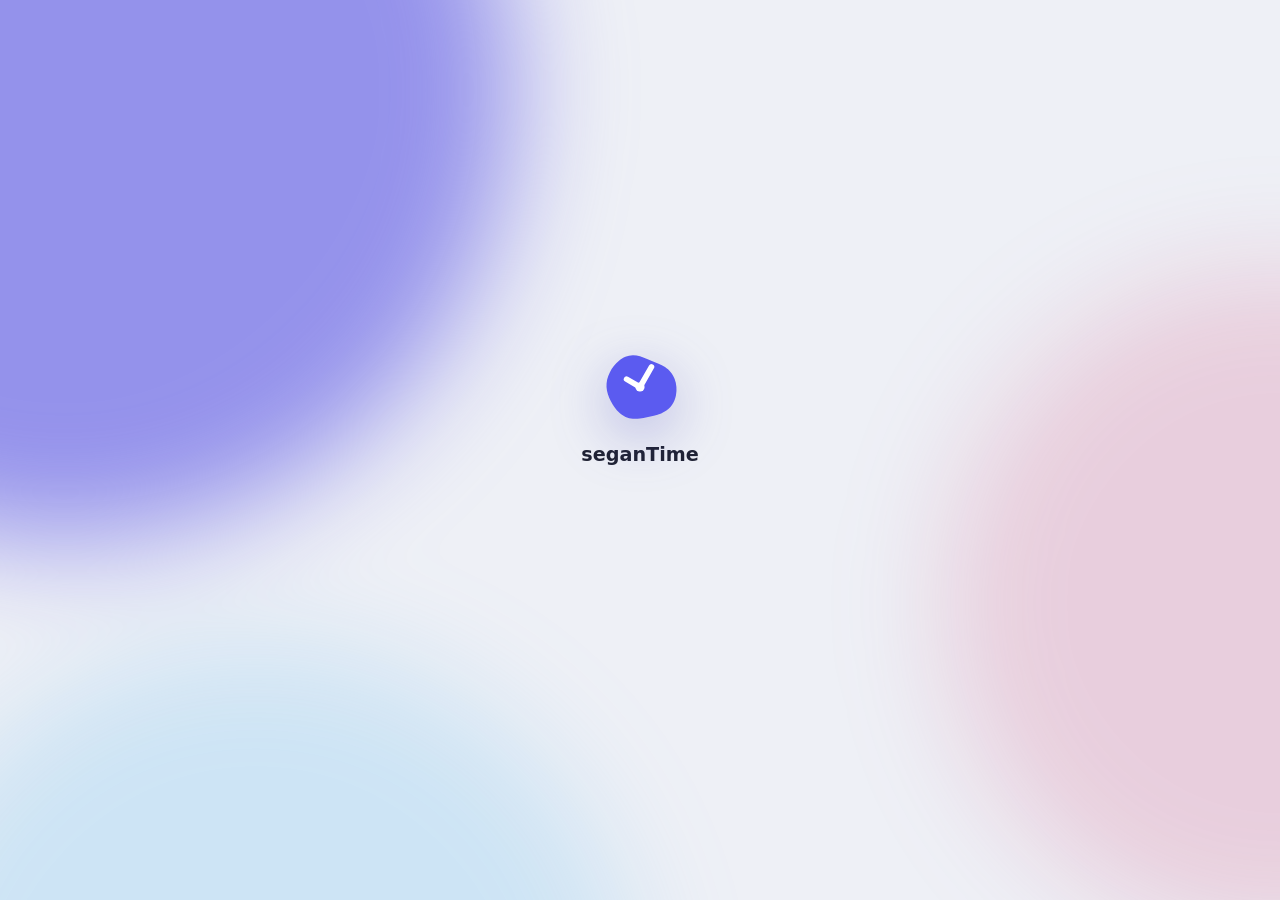
==== app/index.html @ bbc13437 "Refresh mobile Release runtime and asset fingerprints" ====
<!DOCTYPE html>
<html lang="fr">

<head>
    <meta charset="utf-8" />
    <meta name="viewport" content="width=device-width, initial-scale=1.0, viewport-fit=cover, interactive-widget=resizes-content" />
    <meta name="theme-color" content="#625ae0" />
    <meta name="description" content="Le compagnon mobile de seganTime : historique, statistiques et assistant local." />
    <title>seganTime</title>
    <base href="./" />
    <link href="_framework/dotnet.h74421owcy.js" rel="preload" as="script" fetchpriority="high" crossorigin="anonymous" integrity="sha256-s6spwYqk+2G4S1dznznny++88paBrGL6MMEtsiUJgLg=" />
    <link rel="stylesheet" href="css/app.css" />
    <!-- If you add any scoped CSS files, uncomment the following to load them
    <link href="TimbreuseMobile.styles.css" rel="stylesheet" /> -->
    <link href="manifest.webmanifest" rel="manifest" />
    <link rel="icon" type="image/svg+xml" href="app-icon.svg" />
    <link rel="icon" href="favicon.ico" sizes="any" />
    <link rel="apple-touch-icon" href="brand.png" />
    <script type="importmap">{
  "imports": {
    "./_framework/blazor.webassembly.js": "./_framework/blazor.webassembly.w3qd1tpl0e.js",
    "./_framework/dotnet.js": "./_framework/dotnet.h74421owcy.js",
    "./_framework/dotnet.native.js": "./_framework/dotnet.native.q38003gvqi.js",
    "./_framework/dotnet.runtime.js": "./_framework/dotnet.runtime.azrfhwb804.js"
  },
  "scopes": {},
  "integrity": {
    "./_framework/blazor.webassembly.js": "sha256-lDXsDYFgm62F+YUvxES7IOTCXYpiHpU3uR45YdC6mq4=",
    "./_framework/blazor.webassembly.w3qd1tpl0e.js": "sha256-lDXsDYFgm62F+YUvxES7IOTCXYpiHpU3uR45YdC6mq4=",
    "./_framework/dotnet.h74421owcy.js": "sha256-s6spwYqk+2G4S1dznznny++88paBrGL6MMEtsiUJgLg=",
    "./_framework/dotnet.js": "sha256-s6spwYqk+2G4S1dznznny++88paBrGL6MMEtsiUJgLg=",
    "./_framework/dotnet.native.js": "sha256-BtUMevCTTpUK4I5d68LtBZlJdGIQC7fk+oNnjyzuFR4=",
    "./_framework/dotnet.native.q38003gvqi.js": "sha256-BtUMevCTTpUK4I5d68LtBZlJdGIQC7fk+oNnjyzuFR4=",
    "./_framework/dotnet.runtime.azrfhwb804.js": "sha256-muN076HgyOCoAaid7zD7a2/GN7aQ7tmK/BzdnKgw78g=",
    "./_framework/dotnet.runtime.js": "sha256-muN076HgyOCoAaid7zD7a2/GN7aQ7tmK/BzdnKgw78g="
  }
}</script>
</head>

<body>
    <div class="blobs" aria-hidden="true"><span></span><span></span><span></span></div>
    <div id="app">
        <div class="boot" role="status"><svg class="drop" viewBox="0 0 512 512" aria-hidden="true"><path fill="#5B5BF0" d="M477.9,256.0 C479.3,272.4 478.6,289.8 475.3,306.1 C472.0,322.3 466.4,339.1 458.3,353.4 C450.2,367.8 438.9,381.4 426.7,392.1 C414.5,402.9 399.3,411.1 385.0,417.7 C370.6,424.3 355.1,428.0 340.7,431.8 C326.2,435.6 312.3,438.0 298.1,440.7 C284.0,443.3 270.4,446.4 256.0,447.8 C241.6,449.3 226.5,450.9 211.9,449.3 C197.3,447.7 181.8,444.3 168.2,438.3 C154.6,432.3 141.6,423.3 130.4,413.5 C119.1,403.8 109.6,391.7 100.8,379.8 C92.0,367.8 84.5,355.0 77.7,341.8 C71.0,328.7 64.7,315.0 60.4,300.6 C56.1,286.3 52.7,271.1 51.9,256.0 C51.2,240.9 52.6,225.1 55.9,210.3 C59.2,195.6 65.1,180.9 71.9,167.3 C78.6,153.7 87.0,140.7 96.4,128.7 C105.7,116.7 116.2,105.0 128.0,95.4 C139.7,85.9 153.1,76.9 167.1,71.3 C181.0,65.7 196.9,62.4 211.7,61.9 C226.5,61.4 242.0,64.5 256.0,68.1 C270.0,71.6 282.9,77.9 295.5,83.1 C308.1,88.2 319.4,93.6 331.7,98.7 C344.0,103.9 356.5,107.9 369.3,113.9 C382.1,119.8 396.2,125.7 408.5,134.4 C420.8,143.1 433.5,153.6 443.3,165.8 C453.1,178.0 461.4,192.8 467.2,207.8 C473.0,222.8 476.6,239.6 477.9,256.0 Z"/><g stroke="#fff" stroke-width="34" stroke-linecap="round"><line x1="256" y1="256" x2="174" y2="208"/><line x1="256" y1="256" x2="326" y2="134"/></g><circle cx="256" cy="256" r="28" fill="#fff"/></svg><strong>seganTime</strong></div>
    </div>

    <div id="blazor-error-ui">
        Petit souci. Tes données restent sur ce téléphone.
        <a href="." class="reload">Recharger</a>
        <button class="dismiss" aria-label="Fermer le message">×</button>
    </div>
    <script src="_framework/blazor.webassembly.w3qd1tpl0e.js"></script>
    <script src="mobile.js"></script>
    <script src="chat-library.js"></script>
    <script src="sync-box.js"></script>
    <script>if ('serviceWorker' in navigator) navigator.serviceWorker.register('service-worker.js', { updateViaCache: 'none' }).catch(() => {});</script>
</body>

</html>
---- app/css/app.css ----
/* Timbreuse Mobile — the same art direction as the PC app and its download page (14 October): lavender page with slowly
   moving coloured drops, frosted-glass cards, Bahnschrift, indigo accent. Phone first; a wider screen only gets room. */
:root {
    color-scheme:light; --accent:#625ae0; --accent-ink:#fff; --text-scale:1; --bg:#eef0f6; --panel:#ffffffa6; --panel-solid:#fcfcff; --ink:#1f2233; --secondary:#4a4f63; --line:#1f223314; --positive:#167750; --negative:#b6443b; --warning:#815c10; --shadow:0 18px 44px #3c3c8c1f; --wallpaper-opacity:.10;
    --glass-edge:#ffffffd9; --blob-a:#8383f473; --blob-b:#d4588338; --blob-c:#5bbaf038; --radius:22px;
    font-family:Bahnschrift,'Segoe UI Variable Text','Segoe UI',system-ui,sans-serif; font-size:calc(16px * var(--text-scale)); font-synthesis:none; text-rendering:optimizeLegibility; -webkit-font-smoothing:antialiased;
}
:root { --pause-color:#8fa3c9; }
:root[data-theme=dark] { color-scheme:dark; --bg:#12131c; --panel:#1e2030b8; --panel-solid:#1e2030; --ink:#f1f2f8; --secondary:#c0c3d2; --line:#ffffff17; --positive:#8adaba; --negative:#ffa8a0; --warning:#e9ca89; --shadow:0 18px 44px #00000066; --wallpaper-opacity:.08; --glass-edge:#ffffff1c; --blob-a:#5b5bf066; --blob-b:#d458832e; --blob-c:#40a0e629; }
@media (prefers-color-scheme:dark) { :root[data-theme=system] { color-scheme:dark; --bg:#12131c; --panel:#1e2030b8; --panel-solid:#1e2030; --ink:#f1f2f8; --secondary:#c0c3d2; --line:#ffffff17; --positive:#8adaba; --negative:#ffa8a0; --warning:#e9ca89; --shadow:0 18px 44px #00000066; --wallpaper-opacity:.08; --glass-edge:#ffffff1c; --blob-a:#5b5bf066; --blob-b:#d458832e; --blob-c:#40a0e629; } }

* { box-sizing:border-box; }
html,body { overscroll-behavior-y:none; }
body { margin:0; background:var(--bg); color:var(--ink); min-height:100vh; min-height:100dvh; isolation:isolate; overflow-x:hidden; }
/* The liquid behind the glass (index.html), like the Assistant's drops in the app. */
.blobs { position:fixed; inset:0; z-index:-1; pointer-events:none; filter:blur(56px); }
.blobs span { position:absolute; border-radius:50%; animation:wander 22s ease-in-out infinite alternate; }
.blobs span:nth-child(1) { width:70vmax; height:70vmax; left:-30vmax; top:-28vmax; background:color-mix(in srgb,var(--accent) 45%,var(--blob-a)); }
.blobs span:nth-child(2) { width:52vmax; height:52vmax; right:-26vmax; top:30vh; background:var(--blob-b); animation-duration:27s; }
.blobs span:nth-child(3) { width:60vmax; height:60vmax; left:-10vmax; bottom:-40vmax; background:var(--blob-c); animation-duration:31s; }
@keyframes wander { to { transform:translate(8vmax,6vmax) scale(1.1); } }

button,input,textarea,select { font:inherit; }
button { cursor:pointer; border:0; color:inherit; background:none; }
button:disabled { cursor:default; opacity:.5; }
button,a,input,textarea,select { -webkit-tap-highlight-color:transparent; }
button:focus-visible,a:focus-visible,input:focus-visible,textarea:focus-visible,select:focus-visible { outline:3px solid color-mix(in srgb,var(--accent) 60%,var(--ink)); outline-offset:3px; }
.primary,.secondary,.danger,.icon-button,.segmented button,.today-link,.day-row,.suggestions button { transition:transform .25s cubic-bezier(.2,.8,.2,1),background .22s ease,box-shadow .22s ease; }
.primary:active:not(:disabled),.secondary:active:not(:disabled),.danger:active:not(:disabled),.icon-button:active:not(:disabled),.segmented button:active:not(:disabled),.suggestions button:active { transform:scale(.97); }
a { color:inherit; }
h1,h2,h3,p { margin:0; }
h1 { font-size:1.9rem; letter-spacing:-.02em; font-weight:700; line-height:1.1; }
h2 { font-size:1.08rem; letter-spacing:-.01em; font-weight:650; }
h3 { font-size:.98rem; font-weight:600; }
.icon { width:23px; height:23px; flex-shrink:0; display:block; }
.icon-button { width:44px; min-width:44px; height:44px; display:grid; place-items:center; border-radius:14px; background:var(--panel); border:1px solid var(--glass-edge); backdrop-filter:blur(14px); -webkit-backdrop-filter:blur(14px); }

/* Shell and header. */
.app-shell { max-width:760px; margin:auto; min-height:100dvh; padding:max(16px,env(safe-area-inset-top)) 18px calc(118px + env(safe-area-inset-bottom)); animation:appear .35s ease-out; }
.app-header { display:flex; align-items:center; justify-content:space-between; gap:14px; padding:10px 2px 18px; }
.page-title { display:flex; flex-wrap:wrap; align-items:center; gap:10px; min-width:0; }
.header-actions { display:flex; flex-shrink:0; gap:8px; }
.example-label { color:var(--accent); background:color-mix(in srgb,var(--accent) 12%,transparent); font-size:.72rem; font-weight:600; min-height:30px; padding:5px 11px; border-radius:999px; }
.eyebrow { font-size:.72rem; text-transform:uppercase; letter-spacing:.12em; color:var(--secondary); margin-bottom:5px; }
.sync-strip { display:flex; align-items:center; gap:12px; margin:0 0 18px; border-radius:18px; border:1px solid var(--glass-edge); padding:12px 14px; background:var(--panel); backdrop-filter:blur(18px); -webkit-backdrop-filter:blur(18px); }
.sync-copy { flex:1; min-width:0; font-size:.8rem; color:var(--secondary); line-height:1.45; }
.sync-copy strong { color:var(--ink); font-weight:600; display:block; }
.is-syncing .icon { animation:rotate 1.2s linear infinite; }
.dot { width:8px; height:8px; border-radius:50%; display:inline-block; background:var(--accent); flex-shrink:0; animation:pulse 2.4s infinite; }
@keyframes pulse { 0% { box-shadow:0 0 0 0 color-mix(in srgb,var(--accent) 55%,transparent); } 70%,100% { box-shadow:0 0 0 8px transparent; } }
.pill { display:inline-flex; align-items:center; gap:6px; border-radius:999px; padding:3px 9px; background:color-mix(in srgb,var(--accent) 12%,transparent); font-size:.7rem; line-height:1.3; color:var(--secondary); }
.demo-pill { color:var(--warning); background:color-mix(in srgb,var(--warning) 12%,transparent); }
.notice { font-size:.82rem; line-height:1.5; color:var(--secondary); padding:12px 14px; border:1px solid var(--glass-edge); background:var(--panel); border-radius:16px; margin-bottom:16px; backdrop-filter:blur(14px); -webkit-backdrop-filter:blur(14px); }
.notice.error { color:var(--negative); border-color:color-mix(in srgb,var(--negative) 35%,transparent); }

/* Buttons: pills, like the download button. */
.primary,.secondary,.danger { min-height:48px; padding:12px 20px; border-radius:999px; font-weight:600; display:inline-flex; align-items:center; justify-content:center; gap:9px; font-size:.92rem; }
.primary { background:linear-gradient(135deg,var(--accent),color-mix(in srgb,var(--accent) 72%,#000)); color:var(--accent-ink); box-shadow:0 10px 26px color-mix(in srgb,var(--accent) 35%,transparent); }
.primary:hover:not(:disabled) { box-shadow:0 14px 32px color-mix(in srgb,var(--accent) 45%,transparent); }
.secondary { background:var(--panel); border:1px solid var(--glass-edge); backdrop-filter:blur(14px); -webkit-backdrop-filter:blur(14px); }
.danger { color:var(--negative); background:color-mix(in srgb,var(--negative) 10%,transparent); }
.text-button { min-height:44px; padding:8px 0; font-size:.85rem; color:var(--accent); font-weight:600; }
.section-heading { display:flex; align-items:center; justify-content:space-between; gap:10px; margin:22px 0 12px; }
.section-heading span { font-size:.76rem; color:var(--secondary); }

/* Glass surfaces. */
.surface,.balance-hero,.stat-card,.detail-grid,.today-hero,.history-day,.sync-diagnostic,.composer {
    background:var(--panel); border:1px solid var(--glass-edge); box-shadow:var(--shadow);
    backdrop-filter:blur(22px) saturate(1.35); -webkit-backdrop-filter:blur(22px) saturate(1.35);
}
.surface { padding:20px; border-radius:var(--radius); }
.surface+.surface { margin-top:14px; }
.balance-hero { border-radius:26px; padding:24px; }
.hero-label { font-size:.84rem; color:var(--secondary); font-weight:500; }
.hero-value { font-size:3.2rem; font-weight:700; letter-spacing:-.03em; margin:8px 0; line-height:1; font-variant-numeric:tabular-nums; }
.hero-caption { color:var(--secondary); font-size:.82rem; line-height:1.5; }
.positive { color:var(--positive); }
.negative { color:var(--negative); }
.segmented { display:flex; background:var(--panel); border:1px solid var(--glass-edge); padding:4px; gap:4px; border-radius:999px; width:max-content; max-width:100%; backdrop-filter:blur(14px); -webkit-backdrop-filter:blur(14px); }
.segmented button { min-height:38px; padding:7px 15px; font-size:.82rem; border-radius:999px; color:var(--secondary); }
.segmented button.active { background:var(--accent); color:var(--accent-ink); box-shadow:0 6px 16px color-mix(in srgb,var(--accent) 30%,transparent); }

/* Today. */
.today-date { color:var(--secondary); font-size:.92rem; margin:0 0 16px; text-transform:capitalize; }
.today-hero {
    position:relative; overflow:hidden; border-radius:28px; padding:26px 24px 24px; color:var(--ink);
    background:linear-gradient(color-mix(in srgb,var(--accent) 14%,transparent),color-mix(in srgb,var(--accent) 14%,transparent)),color-mix(in srgb,var(--panel-solid) 55%,transparent);
}
.today-hero::after { content:""; position:absolute; width:180px; height:180px; right:-46px; top:-52px; border-radius:46% 54% 51% 49% / 55% 47% 53% 45%; background:linear-gradient(135deg,color-mix(in srgb,var(--accent) 70%,#fff),var(--accent)); opacity:.22; animation:float 7s ease-in-out infinite; pointer-events:none; }
.today-hero .hero-label,.today-hero .hero-caption { color:var(--secondary); }
.today-hero .hero-value { font-size:3.6rem; }
.today-progress { height:6px; border-radius:6px; background:color-mix(in srgb,var(--ink) 10%,transparent); overflow:hidden; margin-top:22px; }
.today-progress span { display:block; height:100%; background:linear-gradient(90deg,color-mix(in srgb,var(--accent) 65%,#fff),var(--accent)); border-radius:inherit; transition:width .8s cubic-bezier(.2,.8,.2,1); }
.today-metrics { margin-top:14px; }
.today-link { width:100%; margin-top:16px; justify-content:space-between; }
@keyframes float { 50% { transform:translateY(-9px) rotate(4deg); } }

/* Day details: a 2 × 2 grid of glass tiles. */
.detail-heading { display:flex; align-items:center; gap:12px; margin-bottom:20px; }
.detail-heading h1,.detail-heading h2 { font-size:1.35rem; flex:1; }
.detail-heading h1 { text-transform:capitalize; }
.detail-grid { display:grid; grid-template-columns:repeat(2,minmax(0,1fr)); gap:1px; background:var(--line); border-radius:var(--radius); overflow:hidden; margin-bottom:16px; padding:0; }
.detail-metric { background:color-mix(in srgb,var(--panel-solid) 72%,transparent); padding:18px; }
.detail-metric span { display:flex; align-items:center; gap:7px; font-size:.76rem; color:var(--secondary); margin-bottom:8px; }
.detail-metric .icon { width:19px; height:19px; color:var(--accent); }
.detail-metric strong { font-size:1.45rem; font-weight:650; font-variant-numeric:tabular-nums; }
.interval-row { display:flex; gap:12px; align-items:center; padding:13px 0; border-bottom:1px solid var(--line); font-size:.86rem; }
.interval-row:last-child { border-bottom:0; }
.interval-row .icon { color:var(--secondary); width:19px; height:19px; }
.interval-row span { flex:1; }
.interval-row small { display:block; color:var(--secondary); margin-top:4px; }
.sick-banner { padding:30px 18px; text-align:center; font-size:1.8rem; font-weight:700; margin-bottom:16px; border-radius:var(--radius); }

/* History: one glass card per day. */
.history-list { display:flex; flex-direction:column; gap:10px; }
.history-day { border-radius:20px; padding:4px 14px 14px; }
.day-row { width:100%; min-height:72px; display:flex; align-items:center; gap:13px; padding:12px 0 6px; text-align:left; }
.date-tile { width:48px; min-width:48px; height:52px; display:flex; align-items:center; justify-content:center; flex-direction:column; gap:2px; border-radius:15px; background:color-mix(in srgb,var(--accent) 12%,transparent); }
.date-tile strong { font-size:1.3rem; line-height:1; font-weight:700; color:var(--accent); }
.date-tile span { font-size:.64rem; color:var(--secondary); text-transform:uppercase; font-weight:600; }
.day-copy { flex:1; min-width:0; }
.day-copy strong { display:block; font-size:.95rem; margin-bottom:5px; font-weight:650; text-transform:capitalize; }
.day-subtitle { display:flex; align-items:center; gap:8px; flex-wrap:wrap; color:var(--secondary); font-size:.78rem; }
.day-balance { font-size:.95rem; font-weight:650; font-variant-numeric:tabular-nums; white-space:nowrap; }
.day-row>.icon { width:16px; height:16px; color:var(--secondary); }
.empty-state { padding:46px 16px; text-align:center; color:var(--secondary); line-height:1.6; }
.empty-state h2 { color:var(--ink); margin:14px 0 6px; font-size:1.15rem; }
.empty-state>.icon { margin:auto; width:40px; height:40px; color:var(--accent); }

/* The floating glass bar at the bottom (gesture logic in mobile.js). */
.bottom-nav { position:fixed; z-index:10; isolation:isolate; bottom:calc(var(--nav-bottom,0px) + max(10px,env(safe-area-inset-bottom))); left:12px; right:12px; max-width:560px; margin:0 auto; display:grid; grid-template-columns:repeat(5,minmax(0,1fr)); gap:2px; padding:7px; border-radius:28px; touch-action:none; user-select:none; -webkit-user-select:none;
    background:var(--panel); border:1px solid var(--glass-edge); box-shadow:0 16px 40px #2a2a6033; backdrop-filter:blur(26px) saturate(1.5); -webkit-backdrop-filter:blur(26px) saturate(1.5); }
.nav-indicator { position:absolute; left:0; top:7px; height:56px; width:var(--nav-width,0px); border-radius:22px; background:color-mix(in srgb,var(--accent) 16%,transparent); pointer-events:none; transform:translate3d(var(--nav-x,0px),0,0); transition:transform .38s cubic-bezier(.2,.9,.25,1.15),width .24s ease,background .2s ease; }
.bottom-nav.is-tracking .nav-indicator { transform:translate3d(var(--nav-x,0px),0,0) scale(1.06); transition:width .15s ease,background .2s ease; background:color-mix(in srgb,var(--accent) 24%,transparent); }
.bottom-nav button { display:flex; flex-direction:column; align-items:center; justify-content:center; gap:3px; width:100%; min-width:0; min-height:56px; padding:5px 1px; border-radius:20px; color:var(--secondary); font-size:clamp(9.5px,2.5vw,11px); font-weight:600; line-height:1.3; transition:transform .3s cubic-bezier(.2,.8,.2,1),color .22s ease; transform-origin:50% 70%; position:relative; }
.bottom-nav button .icon { width:22px; height:22px; transition:transform .3s cubic-bezier(.2,.8,.2,1); }
.bottom-nav button.active { color:var(--ink); }
.bottom-nav button.active .icon { color:var(--accent); transform:translateY(-1px) scale(1.08); }
.bottom-nav button.is-pressed { transform:scale(1.08); color:var(--ink); z-index:1; }
.bottom-nav button.is-pressed .icon { color:var(--accent); }
.bottom-nav.is-tracking button:not(.is-pressed) { transform:scale(.95); color:var(--secondary); }
.bottom-nav.is-tracking button:not(.is-pressed) .icon { color:inherit; transform:none; }

/* Statistics. */
.chart-grid { stroke:var(--line); stroke-width:1; }
.chart-label { font-size:11px; fill:var(--secondary); }
.stat-grid { display:grid; grid-template-columns:repeat(3,minmax(0,1fr)); gap:10px; margin:16px 0; }
.stat-card { padding:16px 12px; border-radius:20px; }
.stat-card strong { display:block; font-size:1.25rem; font-weight:700; margin-bottom:5px; font-variant-numeric:tabular-nums; }
.stat-card span { font-size:.73rem; color:var(--secondary); display:block; line-height:1.4; }
.stats-controls { display:flex; flex-direction:column; align-items:flex-start; gap:6px; }.stats-controls .segmented { width:100%; }.stats-controls .segmented button { flex:1; padding:7px 8px; }
.stats-period { display:flex; align-items:center; justify-content:space-between; margin:8px 0; }.stats-period strong { font-size:.9rem; font-weight:650; text-transform:capitalize; }
.stats-compare { display:grid; gap:12px; margin:12px 0 20px; }
.stats-chart-surface { padding:18px 14px; }.chart-modes { margin:14px 0 0; width:100%; }.chart-modes button { flex:1; }
.statistics-panel .stat-card { padding:14px 10px; }.statistics-panel .stat-card strong { margin:7px 0 0; font-size:1.1rem; }.statistics-panel .stat-card span { min-height:2.8em; }
.statistics-chart { display:block; width:100%; height:250px; overflow:visible; }.chart-scroll { margin:14px -3px 0; }.chart-day { cursor:pointer; }.chart-day:hover,.chart-day:focus { opacity:.7; }.chart-day:focus-visible { outline:none; stroke:var(--ink); stroke-width:1; }.chart-cumulative { stroke:var(--accent); stroke-width:2.4; fill:none; stroke-linecap:round; stroke-linejoin:round; pointer-events:none; }.chart-target { stroke:var(--secondary); stroke-width:1; stroke-dasharray:4 5; }
.chart-footer { display:flex; gap:12px; justify-content:space-between; margin:4px 0 14px; font-size:.8rem; color:var(--secondary); }.chart-footer strong { white-space:nowrap; }

/* Day timeline. */
.timeline-endpoints { display:flex; justify-content:space-between; gap:12px; color:var(--secondary); font-size:.78rem; margin:16px 0 12px; font-variant-numeric:tabular-nums; }
.timeline-scroll,.chart-scroll { overflow-x:auto; overscroll-behavior-x:contain; padding:4px 0 10px; }
.timeline-plot { position:relative; padding:4px 8px; }
.day-timeline:not(.compact) .timeline-plot { padding:4px 6px 22px; }
.day-timeline:not(.compact) .timeline-plot.wide { min-width:580px; }
.timeline-rail { height:8px; border-radius:8px; position:relative; background:linear-gradient(90deg,color-mix(in srgb,var(--accent) 65%,#fff),var(--accent)); }
.timeline-rail::before,.timeline-rail::after { content:""; position:absolute; top:-2px; width:12px; height:12px; background:var(--accent); border:2px solid var(--panel-solid); border-radius:50%; box-sizing:border-box; }
.timeline-rail::before { left:-5px; }.timeline-rail::after { right:-5px; }
.timeline-break { position:absolute; top:0; height:100%; background:var(--pause-color); min-width:1px; }
.timeline-ticks { position:relative; height:24px; font-variant-numeric:tabular-nums; }
.timeline-ticks span { position:absolute; top:8px; transform:translateX(-50%); font-size:.7rem; color:var(--secondary); }
.timeline-ticks span::before { content:""; height:4px; width:1px; background:var(--line); position:absolute; left:50%; top:-5px; }
.timeline-exemption { height:4px; position:absolute; bottom:4px; background:var(--warning); border-radius:4px; }
.timeline-legend,.chart-legend { display:flex; flex-wrap:wrap; gap:10px 14px; margin:12px 0; font-size:.72rem; color:var(--secondary); }
.timeline-legend span,.chart-legend span { display:inline-flex; align-items:center; gap:6px; }
.timeline-legend i,.chart-legend i { display:inline-block; width:9px; height:9px; border-radius:3px; }
.work-key,.cumulative-key { background:var(--accent); }.pause-key { background:var(--pause-color); }.exemption-key { background:var(--warning); }.positive-key { background:var(--positive); }.negative-key { background:var(--negative); }
.chart-legend .cumulative-key { width:14px; height:2px; }
.timeline-events { display:flex; flex-direction:column; gap:0; margin:16px 0 8px; }
.timeline-events>div { display:grid; grid-template-columns:19px minmax(100px,auto) 1fr; gap:9px; align-items:start; padding:12px 0; border-top:1px solid var(--line); font-size:.82rem; }
.timeline-events .icon { width:18px; height:18px; color:var(--accent); }
.timeline-events strong { font-weight:600; font-variant-numeric:tabular-nums; }.timeline-events span { color:var(--secondary); overflow-wrap:anywhere; }
.compact { padding-left:61px; padding-right:4px; }.compact .timeline-endpoints { margin:2px 0 8px; font-size:.68rem; }.compact .timeline-rail { height:5px; }.compact .timeline-rail::before,.compact .timeline-rail::after { width:9px; height:9px; top:-2px; border-width:2px; }

/* Forms and dialogs. */
.form-grid { display:grid; grid-template-columns:repeat(2,minmax(0,1fr)); gap:12px; }
label.field { display:flex; flex-direction:column; gap:7px; font-size:.78rem; color:var(--secondary); font-weight:500; }
label.field.full { grid-column:1/-1; }
input,select,textarea { width:100%; border:1px solid var(--line); background:color-mix(in srgb,var(--panel-solid) 80%,transparent); color:var(--ink); border-radius:14px; padding:12px 14px; min-height:48px; }
input:focus,select:focus,textarea:focus { border-color:color-mix(in srgb,var(--accent) 60%,var(--line)); }
input::placeholder,textarea::placeholder { color:var(--secondary); opacity:.85; }
.settings-section { margin-bottom:16px; }
.settings-section>h2 { margin-bottom:6px; }
.settings-row { padding:14px 0; border-bottom:1px solid var(--line); }
.settings-row:last-child { border-bottom:0; padding-bottom:0; }
.settings-row p { font-size:.82rem; color:var(--secondary); line-height:1.55; margin-bottom:12px; }
.accent-grid { display:grid; grid-template-columns:repeat(6,1fr); gap:10px; margin-top:12px; }
.accent-choice { aspect-ratio:1; border-radius:46% 54% 51% 49% / 55% 47% 53% 45%; position:relative; transition:transform .2s; }
.accent-choice:active { transform:scale(.92); }
.accent-choice.selected { outline:2.5px solid var(--ink); outline-offset:3px; }
.accent-choice.selected::after { content:""; width:8px; height:8px; border-radius:50%; background:#fff; position:absolute; top:50%; left:50%; transform:translate(-50%,-50%); }
.file-picker { display:inline-flex; align-items:center; min-height:48px; padding:12px 20px; border-radius:999px; background:var(--panel); border:1px solid var(--glass-edge); font-weight:600; font-size:.92rem; cursor:pointer; position:relative; overflow:hidden; }
.file-picker input { position:absolute; inset:0; opacity:0; cursor:pointer; }
.dialog-backdrop { position:fixed; z-index:20; inset:0; background:#0a0a1a59; display:flex; justify-content:center; align-items:flex-end; padding:12px; backdrop-filter:blur(6px); -webkit-backdrop-filter:blur(6px); }
.dialog { background:var(--panel-solid); border:1px solid var(--glass-edge); border-radius:28px; width:100%; max-width:560px; max-height:calc(100dvh - 24px); overflow:auto; padding:22px; box-shadow:0 24px 80px #0004; animation:sheet-in .28s cubic-bezier(.2,.8,.2,1); }
.dialog-header { display:flex; align-items:center; gap:12px; margin-bottom:14px; }
.dialog-header h2 { flex:1; font-size:1.25rem; }
.dialog-header .icon-button { background:none; border:0; }
.dialog-actions { display:flex; gap:10px; justify-content:flex-end; margin-top:20px; flex-wrap:wrap; }
.dialog-actions>button { flex:1; }
.comparison { display:grid; grid-template-columns:1fr 1fr; gap:10px; margin:14px 0; }
.comparison>div { background:color-mix(in srgb,var(--accent) 8%,transparent); border-radius:16px; padding:14px; }
.comparison h3 { font-size:.78rem; color:var(--secondary); margin-bottom:10px; }
.comparison p { font-size:.84rem; line-height:1.7; white-space:pre-line; overflow-wrap:anywhere; }
.muted { color:var(--secondary); }
.small { font-size:.8rem; line-height:1.55; }

/* Assistant. */
.assistant-shell { height:var(--visible-height,100dvh); min-height:0; display:flex; flex-direction:column; padding-bottom:calc(108px + env(safe-area-inset-bottom)); }
:root[data-keyboard=open] .assistant-shell { padding-bottom:12px; }
:root[data-keyboard=open] body:has(.assistant-shell) .bottom-nav { display:none; }
.assistant-shell .app-header { flex-shrink:0; padding-bottom:10px; }
.assistant-shell>.notice { flex-shrink:0; max-height:25%; overflow:auto; }
.assistant-header { gap:10px; padding:6px 0 14px; }.assistant-header .page-title { flex:1; min-width:0; justify-content:center; }.assistant-header h1 { font-size:1.05rem; font-weight:650; white-space:nowrap; overflow:hidden; text-overflow:ellipsis; max-width:100%; }
.chat-page { display:flex; flex:1; min-height:0; flex-direction:column; }
.chat-welcome { margin:auto 0; padding:20px 0; text-align:center; }
.chat-welcome .drop { width:96px; height:96px; margin:0 auto 22px; display:block; filter:drop-shadow(0 18px 30px color-mix(in srgb,var(--accent) 35%,transparent)); animation:float 6s ease-in-out infinite; }
.chat-welcome h2 { font-size:1.75rem; line-height:1.2; font-weight:700; }
.chat-welcome p { color:var(--secondary); font-size:.88rem; margin-top:12px; line-height:1.6; }
.messages { flex:1; min-height:0; overflow-y:auto; padding:4px 2px 16px; display:flex; flex-direction:column; gap:12px; scroll-behavior:smooth; overscroll-behavior:contain; }
.message { align-self:flex-start; max-width:92%; padding:13px 16px; line-height:1.6; font-size:.95rem; white-space:pre-wrap; overflow-wrap:anywhere; background:var(--panel); border:1px solid var(--glass-edge); border-radius:20px 20px 20px 6px; backdrop-filter:blur(16px); -webkit-backdrop-filter:blur(16px); animation:appear .25s ease-out; }
.message.user { align-self:flex-end; background:linear-gradient(135deg,var(--accent),color-mix(in srgb,var(--accent) 75%,#000)); color:var(--accent-ink); border:0; border-radius:20px 20px 6px 20px; max-width:84%; }
.message strong { display:block; margin-bottom:5px; font-size:.93rem; }
.suggestions { display:flex; flex-wrap:wrap; justify-content:center; gap:8px; margin-top:24px; }
.suggestions button { padding:10px 15px; min-height:44px; border:1px solid var(--glass-edge); border-radius:999px; font-size:.82rem; background:var(--panel); color:var(--ink); backdrop-filter:blur(14px); -webkit-backdrop-filter:blur(14px); }
.composer { display:flex; gap:10px; align-items:flex-end; border-radius:24px; padding:8px 8px 8px 16px; flex-shrink:0; }
.composer textarea { padding:11px 0; min-height:44px; height:44px; max-height:min(160px,30dvh); resize:none; border:0; outline:none; box-shadow:none; background:none; line-height:1.4; font-size:1rem; border-radius:0; }
.composer:focus-within { border-color:color-mix(in srgb,var(--accent) 55%,var(--glass-edge)); }
.composer textarea:focus-visible { outline:none; }
.send { background:var(--accent); color:var(--accent-ink); border:0; border-radius:50%; }
.working { display:flex; align-items:center; gap:9px; font-size:.82rem; color:var(--secondary); padding:10px 0; }
.spinner { width:17px; height:17px; border:2px solid var(--line); border-top-color:var(--accent); border-radius:50%; animation:rotate 1s linear infinite; }
.send .spinner { border-color:#ffffff55; border-top-color:#fff; }

/* Opening: the drop, like the logo of the app. */
.boot { display:flex; min-height:90vh; align-items:center; justify-content:center; flex-direction:column; gap:14px; color:var(--secondary); }
.boot .drop { width:84px; height:84px; animation:float 3s ease-in-out infinite; filter:drop-shadow(0 16px 28px #4747bb55); }
.boot strong { color:var(--ink); font-size:1.2rem; }
.drop-hand { transform-origin:256px 256px; transition:transform 1.2s cubic-bezier(.34,1.4,.64,1); }
.clock-widget-mark .drop { width:36px; height:36px; display:block; }
#blazor-error-ui { display:none; position:fixed; z-index:100; left:12px; right:12px; bottom:96px; padding:16px; border-radius:18px; background:#f9e8df; color:#462a1e; box-shadow:0 2px 20px #0002; }
#blazor-error-ui .reload { display:block; margin-top:8px; font-weight:600; }
#blazor-error-ui .dismiss { position:absolute; top:5px; right:7px; }
@keyframes rotate { to { transform:rotate(360deg); } }

/* Conversations drawer. */
body:has(.conversation-overlay) { overflow:hidden; }.conversation-overlay { position:fixed; inset:0; z-index:40; background:#0a0a1a4d; backdrop-filter:blur(4px); -webkit-backdrop-filter:blur(4px); }
.conversation-drawer { display:flex; flex-direction:column; width:min(88%,420px); height:var(--visible-height,100dvh); padding:max(22px,env(safe-area-inset-top)) 16px max(12px,env(safe-area-inset-bottom)); background:var(--bg); border-radius:0 28px 28px 0; box-shadow:12px 0 60px #0003; animation:drawer-in .3s cubic-bezier(.2,.8,.2,1); }
.library-header { display:flex; align-items:center; justify-content:space-between; gap:14px; padding:0 4px 18px; }.library-header h1 { font-size:1.6rem; font-weight:700; }.library-header .eyebrow { color:var(--accent); font-weight:700; letter-spacing:.06em; font-size:.7rem; }
.library-tools { display:flex; gap:10px; margin-bottom:14px; }.library-tools .primary { flex:1; }.library-tools>.icon-button { border-radius:50%; }
.library-search { display:flex; align-items:center; gap:10px; border:1px solid var(--line); border-radius:999px; padding:0 14px; background:var(--panel); margin-bottom:16px; }.library-search .icon { width:19px; height:19px; color:var(--secondary); }.library-search input { border:0; background:none; font-size:.88rem; padding:12px 0; min-width:0; min-height:44px; }
.chat-library { flex:1; min-height:0; overflow-y:auto; overscroll-behavior:contain; padding:0 3px 20px; }.chat-section { border:1px solid transparent; border-radius:16px; min-height:62px; padding:7px 2px; margin-bottom:10px; transition:background .18s,border-color .18s; }.chat-section>h2 { display:flex; align-items:center; gap:7px; padding:6px 9px 10px; color:var(--secondary); font-size:.74rem; font-weight:650; }.chat-section>h2 .icon { width:15px; height:15px; }.chat-group-heading { display:flex; align-items:center; }.group-label { display:flex; align-items:center; gap:8px; flex:1; padding:8px; min-width:0; text-align:left; min-height:44px; }.group-label h2 { font-size:.8rem; font-weight:650; overflow:hidden; text-overflow:ellipsis; white-space:nowrap; flex:1; }.group-label .icon { width:17px; height:17px; }.group-label .expanded { transform:rotate(90deg); }.group-actions { width:36px; min-width:36px; height:36px; color:var(--secondary); }
.chat-item { display:flex; width:100%; align-items:center; gap:11px; min-height:64px; padding:12px; border-radius:16px; text-align:left; user-select:none; -webkit-user-select:none; touch-action:pan-y; -webkit-touch-callout:none; position:relative; }.chat-item>.icon { width:18px; height:18px; color:var(--secondary); }.chat-item>span { flex:1; min-width:0; }.chat-item strong { display:block; font-size:.88rem; font-weight:600; white-space:nowrap; overflow:hidden; text-overflow:ellipsis; }.chat-item small { display:block; color:var(--secondary); font-size:.74rem; line-height:1.4; white-space:nowrap; overflow:hidden; text-overflow:ellipsis; margin-top:4px; }.chat-item.selected { background:color-mix(in srgb,var(--accent) 13%,var(--panel-solid)); }.chat-item.selected>.icon { color:var(--accent); }.chat-item .chat-grip { width:14px; opacity:.4; }.chat-item.is-held { background:color-mix(in srgb,var(--accent) 12%,var(--panel-solid)); }.chat-item.is-source { opacity:.25; }.chat-item.is-before::before { content:""; position:absolute; top:-2px; left:8px; right:8px; height:2px; border-radius:2px; background:var(--accent); }
.chat-section.is-drop { background:color-mix(in srgb,var(--accent) 8%,transparent); border-color:color-mix(in srgb,var(--accent) 50%,transparent); }.chat-ghost { position:fixed; z-index:100; margin:0; pointer-events:none; background:var(--panel-solid); border:1px solid color-mix(in srgb,var(--accent) 40%,var(--line)); box-shadow:0 16px 40px #0003; transform:rotate(-1deg); opacity:.98; }.library-empty { font-size:.86rem; color:var(--secondary); text-align:center; line-height:1.5; padding:24px 12px; }.library-footer { border-top:1px solid var(--line); padding:6px 4px 0; display:flex; flex-direction:column; gap:0; }.library-footer .text-button { display:flex; align-items:center; gap:9px; color:var(--ink); }.library-footer .icon { width:18px; height:18px; }.library-footer>span { font-size:.7rem; color:var(--secondary); padding:2px 0 5px; }
.action-backdrop { position:absolute; inset:0; z-index:3; display:flex; align-items:flex-end; justify-content:center; padding:14px 12px max(14px,env(safe-area-inset-bottom)); background:#0a0a1a4d; backdrop-filter:blur(5px); }.action-sheet { width:100%; max-width:440px; max-height:85%; overflow-y:auto; background:var(--panel-solid); border:1px solid var(--glass-edge); border-radius:26px; padding:10px 8px; box-shadow:0 18px 60px #0003; animation:sheet-in .24s cubic-bezier(.2,.8,.2,1); }.sheet-heading { display:flex; align-items:center; justify-content:space-between; gap:8px; padding:4px 8px 10px; border-bottom:1px solid var(--line); }.sheet-heading strong { overflow:hidden; text-overflow:ellipsis; font-size:.9rem; }.action-sheet>button { display:flex; width:100%; align-items:center; gap:13px; min-height:52px; padding:13px 14px; border-radius:14px; font-size:.94rem; text-align:left; }.action-sheet>button:hover { background:color-mix(in srgb,var(--ink) 5%,transparent); }.action-sheet .delete-action { color:var(--negative); }.action-sheet .icon { width:20px; height:20px; }.action-sheet>h2,.action-sheet>p,.action-sheet>.field { margin:14px 14px 18px; }.action-sheet>p { font-size:.9rem; color:var(--secondary); line-height:1.6; }.action-sheet .dialog-actions { padding:0 10px 8px; }

/* Profile: synchronisation. */
.sync-heading { display:flex; flex-wrap:wrap; align-items:center; justify-content:space-between; gap:12px; }
.sync-heading .secondary { min-height:44px; }
.sync-diagnostic { margin-top:14px; padding:14px; border-radius:16px; }
.sync-diagnostic.error { border-color:color-mix(in srgb,var(--negative) 40%,transparent); }
.sync-diagnostic h3 { margin:0 0 6px; }.sync-diagnostic p { margin:6px 0; line-height:1.5; font-size:.84rem; color:var(--secondary); }
.sync-diagnostic details { margin-top:10px; }.sync-diagnostic summary { cursor:pointer; font-size:.82rem; color:var(--accent); font-weight:600; }

@keyframes drawer-in { from { transform:translateX(-28px); opacity:.4; } to { transform:translateX(0); opacity:1; } }
.conversation-overlay.closing { pointer-events:none; animation:drawer-fade .18s ease-in forwards; }.conversation-overlay.closing .conversation-drawer { animation:drawer-out .18s ease-in forwards; }
@keyframes drawer-out { to { transform:translateX(-20px); } }@keyframes drawer-fade { to { opacity:0; } }
@keyframes sheet-in { from { transform:translateY(28px); opacity:.4; } to { transform:translateY(0); opacity:1; } }
@keyframes appear { from { opacity:0; transform:translateY(10px); } to { opacity:1; transform:translateY(0); } }

/* A wider screen (rare): more room, centred dialogs, two columns of days. */
@media (min-width:700px) { .app-shell { padding-left:32px; padding-right:32px; } .history-list { display:grid; grid-template-columns:1fr 1fr; } .dialog-backdrop { align-items:center; } .message { max-width:78%; } }
@media (max-width:360px) { .app-shell { padding-left:12px; padding-right:12px; } .day-row { gap:9px; } .stat-grid { gap:6px; } .stat-card { padding:13px 9px; } .stat-card strong { font-size:1.05rem; } .hero-value,.today-hero .hero-value { font-size:2.8rem; } }
@media (max-height:550px) { .assistant-shell { padding-top:4px; } .chat-welcome { padding:10px 0; } .chat-welcome .drop,.chat-welcome p,.chat-welcome .suggestions { display:none; } .chat-welcome h2 { font-size:1.3rem; } }
@media (prefers-reduced-motion:reduce) { *,*::before,*::after { animation-duration:.001ms!important; animation-iteration-count:1!important; transition:none!important; scroll-behavior:auto!important; } }
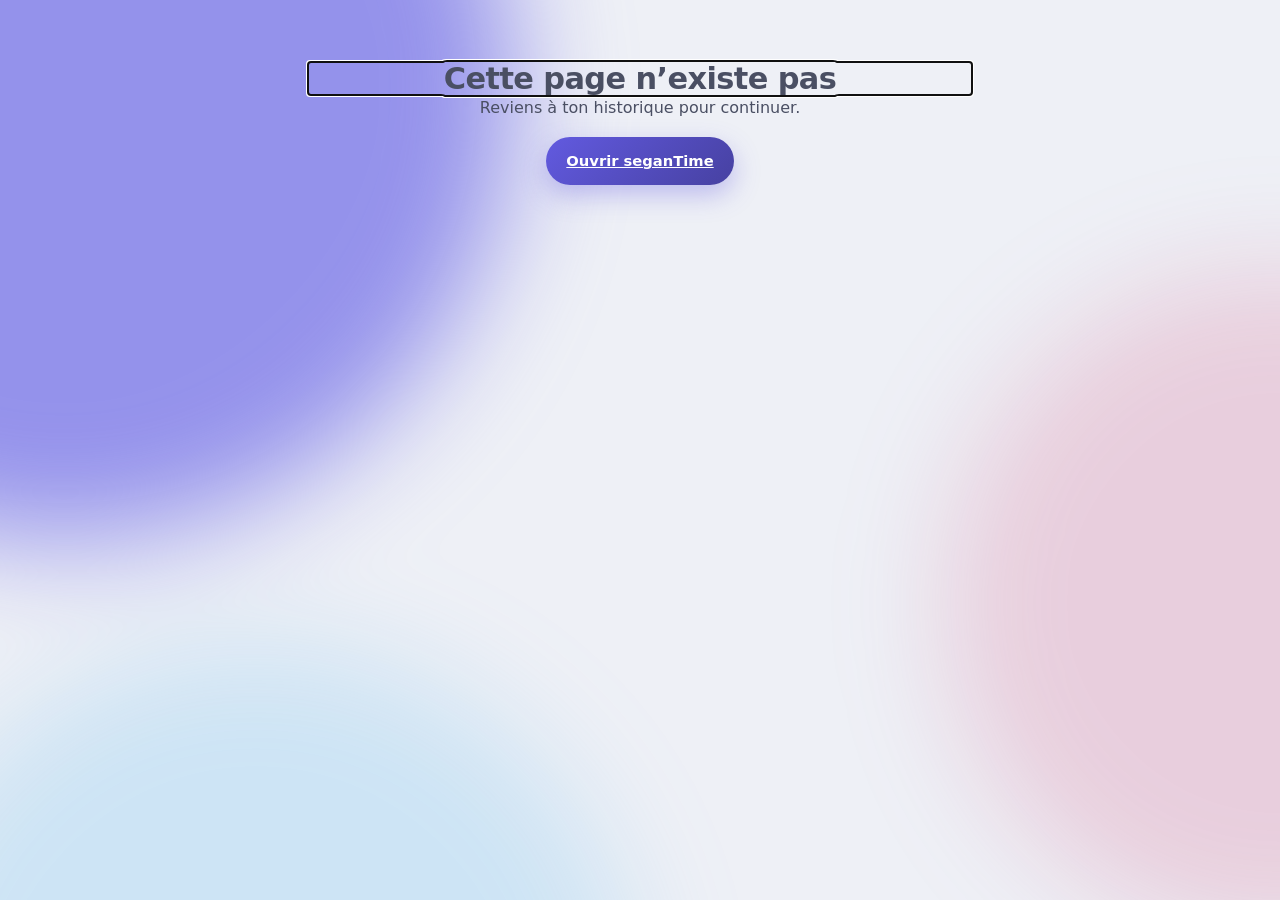
==== commit c42c9859: "Site mobile sans assistant et heure de départ synchronisée" ====
--- a/app/index.html
+++ b/app/index.html
@@ -8,7 +8,7 @@
     <meta name="description" content="Le compagnon mobile de seganTime : historique, statistiques et assistant local." />
     <title>seganTime</title>
     <base href="./" />
-    <link href="_framework/dotnet.h74421owcy.js" rel="preload" as="script" fetchpriority="high" crossorigin="anonymous" integrity="sha256-s6spwYqk+2G4S1dznznny++88paBrGL6MMEtsiUJgLg=" />
+    <link href="_framework/dotnet.ks5tpot3nf.js" rel="preload" as="script" fetchpriority="high" crossorigin="anonymous" integrity="sha256-bJS4Xuzc+I+XS7itCnq49UjCBsxAoOGcWhvPXyqpoPg=" />
     <link rel="stylesheet" href="css/app.css" />
     <!-- If you add any scoped CSS files, uncomment the following to load them
     <link href="TimbreuseMobile.styles.css" rel="stylesheet" /> -->
@@ -19,20 +19,20 @@
     <script type="importmap">{
   "imports": {
     "./_framework/blazor.webassembly.js": "./_framework/blazor.webassembly.w3qd1tpl0e.js",
-    "./_framework/dotnet.js": "./_framework/dotnet.h74421owcy.js",
-    "./_framework/dotnet.native.js": "./_framework/dotnet.native.q38003gvqi.js",
-    "./_framework/dotnet.runtime.js": "./_framework/dotnet.runtime.azrfhwb804.js"
+    "./_framework/dotnet.js": "./_framework/dotnet.ks5tpot3nf.js",
+    "./_framework/dotnet.native.js": "./_framework/dotnet.native.6ilbvndvcf.js",
+    "./_framework/dotnet.runtime.js": "./_framework/dotnet.runtime.v2rwe8u38b.js"
   },
   "scopes": {},
   "integrity": {
     "./_framework/blazor.webassembly.js": "sha256-lDXsDYFgm62F+YUvxES7IOTCXYpiHpU3uR45YdC6mq4=",
     "./_framework/blazor.webassembly.w3qd1tpl0e.js": "sha256-lDXsDYFgm62F+YUvxES7IOTCXYpiHpU3uR45YdC6mq4=",
-    "./_framework/dotnet.h74421owcy.js": "sha256-s6spwYqk+2G4S1dznznny++88paBrGL6MMEtsiUJgLg=",
-    "./_framework/dotnet.js": "sha256-s6spwYqk+2G4S1dznznny++88paBrGL6MMEtsiUJgLg=",
-    "./_framework/dotnet.native.js": "sha256-BtUMevCTTpUK4I5d68LtBZlJdGIQC7fk+oNnjyzuFR4=",
-    "./_framework/dotnet.native.q38003gvqi.js": "sha256-BtUMevCTTpUK4I5d68LtBZlJdGIQC7fk+oNnjyzuFR4=",
-    "./_framework/dotnet.runtime.azrfhwb804.js": "sha256-muN076HgyOCoAaid7zD7a2/GN7aQ7tmK/BzdnKgw78g=",
-    "./_framework/dotnet.runtime.js": "sha256-muN076HgyOCoAaid7zD7a2/GN7aQ7tmK/BzdnKgw78g="
+    "./_framework/dotnet.js": "sha256-bJS4Xuzc+I+XS7itCnq49UjCBsxAoOGcWhvPXyqpoPg=",
+    "./_framework/dotnet.ks5tpot3nf.js": "sha256-bJS4Xuzc+I+XS7itCnq49UjCBsxAoOGcWhvPXyqpoPg=",
+    "./_framework/dotnet.native.6ilbvndvcf.js": "sha256-YvNi2Q+yHnXi8iT7ROza0OEWWv2tCpuTI2Ggaeura3U=",
+    "./_framework/dotnet.native.js": "sha256-YvNi2Q+yHnXi8iT7ROza0OEWWv2tCpuTI2Ggaeura3U=",
+    "./_framework/dotnet.runtime.js": "sha256-6SBqDbLLy460Bxd7wMZoiO97hZfLTuF+HRhWT3elS7U=",
+    "./_framework/dotnet.runtime.v2rwe8u38b.js": "sha256-6SBqDbLLy460Bxd7wMZoiO97hZfLTuF+HRhWT3elS7U="
   }
 }</script>
 </head>
@@ -50,8 +50,8 @@
     </div>
     <script src="_framework/blazor.webassembly.w3qd1tpl0e.js"></script>
     <script src="mobile.js"></script>
-    <script src="chat-library.js"></script>
     <script src="sync-box.js"></script>
+    <script src="pause-timer.js"></script>
     <script>if ('serviceWorker' in navigator) navigator.serviceWorker.register('service-worker.js', { updateViaCache: 'none' }).catch(() => {});</script>
 </body>
 
--- a/app/css/app.css
+++ b/app/css/app.css
@@ -128,7 +128,7 @@
 .empty-state>.icon { margin:auto; width:40px; height:40px; color:var(--accent); }
 
 /* The floating glass bar at the bottom (gesture logic in mobile.js). */
-.bottom-nav { position:fixed; z-index:10; isolation:isolate; bottom:calc(var(--nav-bottom,0px) + max(10px,env(safe-area-inset-bottom))); left:12px; right:12px; max-width:560px; margin:0 auto; display:grid; grid-template-columns:repeat(5,minmax(0,1fr)); gap:2px; padding:7px; border-radius:28px; touch-action:none; user-select:none; -webkit-user-select:none;
+.bottom-nav { position:fixed; z-index:10; isolation:isolate; bottom:calc(var(--nav-bottom,0px) + max(10px,env(safe-area-inset-bottom))); left:12px; right:12px; max-width:560px; margin:0 auto; display:grid; grid-template-columns:repeat(4,minmax(0,1fr)); gap:2px; padding:7px; border-radius:28px; touch-action:none; user-select:none; -webkit-user-select:none;
     background:var(--panel); border:1px solid var(--glass-edge); box-shadow:0 16px 40px #2a2a6033; backdrop-filter:blur(26px) saturate(1.5); -webkit-backdrop-filter:blur(26px) saturate(1.5); }
 .nav-indicator { position:absolute; left:0; top:7px; height:56px; width:var(--nav-width,0px); border-radius:22px; background:color-mix(in srgb,var(--accent) 16%,transparent); pointer-events:none; transform:translate3d(var(--nav-x,0px),0,0); transition:transform .38s cubic-bezier(.2,.9,.25,1.15),width .24s ease,background .2s ease; }
 .bottom-nav.is-tracking .nav-indicator { transform:translate3d(var(--nav-x,0px),0,0) scale(1.06); transition:width .15s ease,background .2s ease; background:color-mix(in srgb,var(--accent) 24%,transparent); }
@@ -247,6 +247,13 @@
 .boot strong { color:var(--ink); font-size:1.2rem; }
 .drop-hand { transform-origin:256px 256px; transition:transform 1.2s cubic-bezier(.34,1.4,.64,1); }
 .clock-widget-mark .drop { width:36px; height:36px; display:block; }
+.pause-countdown { flex-shrink:0; margin-bottom:16px; }
+.pause-remaining { font-size:1.9rem; font-variant-numeric:tabular-nums; letter-spacing:.02em; }
+.pause-countdown summary { cursor:pointer; margin-top:10px; font-size:.8rem; }
+.pause-timer-controls { display:flex; flex-wrap:wrap; align-items:end; gap:8px; margin-top:12px; }
+.pause-timer-controls .field { flex:1; min-width:110px; }
+.pause-reminder-toggle { display:flex; align-items:center; gap:12px; cursor:pointer; }
+.pause-reminder-toggle input { width:22px; min-height:22px; accent-color:var(--accent); }
 #blazor-error-ui { display:none; position:fixed; z-index:100; left:12px; right:12px; bottom:96px; padding:16px; border-radius:18px; background:#f9e8df; color:#462a1e; box-shadow:0 2px 20px #0002; }
 #blazor-error-ui .reload { display:block; margin-top:8px; font-weight:600; }
 #blazor-error-ui .dismiss { position:absolute; top:5px; right:7px; }
@@ -282,3 +289,11 @@
 @media (max-width:360px) { .app-shell { padding-left:12px; padding-right:12px; } .day-row { gap:9px; } .stat-grid { gap:6px; } .stat-card { padding:13px 9px; } .stat-card strong { font-size:1.05rem; } .hero-value,.today-hero .hero-value { font-size:2.8rem; } }
 @media (max-height:550px) { .assistant-shell { padding-top:4px; } .chat-welcome { padding:10px 0; } .chat-welcome .drop,.chat-welcome p,.chat-welcome .suggestions { display:none; } .chat-welcome h2 { font-size:1.3rem; } }
 @media (prefers-reduced-motion:reduce) { *,*::before,*::after { animation-duration:.001ms!important; animation-iteration-count:1!important; transition:none!important; scroll-behavior:auto!important; } }
+/* Owner, 22 October: the code request alone, centred, until a code is typed. */
+.code-gate { min-height:100dvh; display:flex; align-items:center; justify-content:center; padding:16px; }
+.code-dialog { display:flex; flex-direction:column; align-items:center; gap:14px; text-align:center; max-width:420px; }
+.code-dialog .drop { width:64px; height:64px; }
+.code-dialog h2 { margin:0; }
+.code-dialog .field { width:100%; text-align:left; }
+.code-dialog .primary { width:100%; }
+.code-input { font-family:ui-monospace,"SF Mono",Menlo,Consolas,monospace; font-size:1.15rem; letter-spacing:.06em; text-align:center; text-transform:uppercase; }
